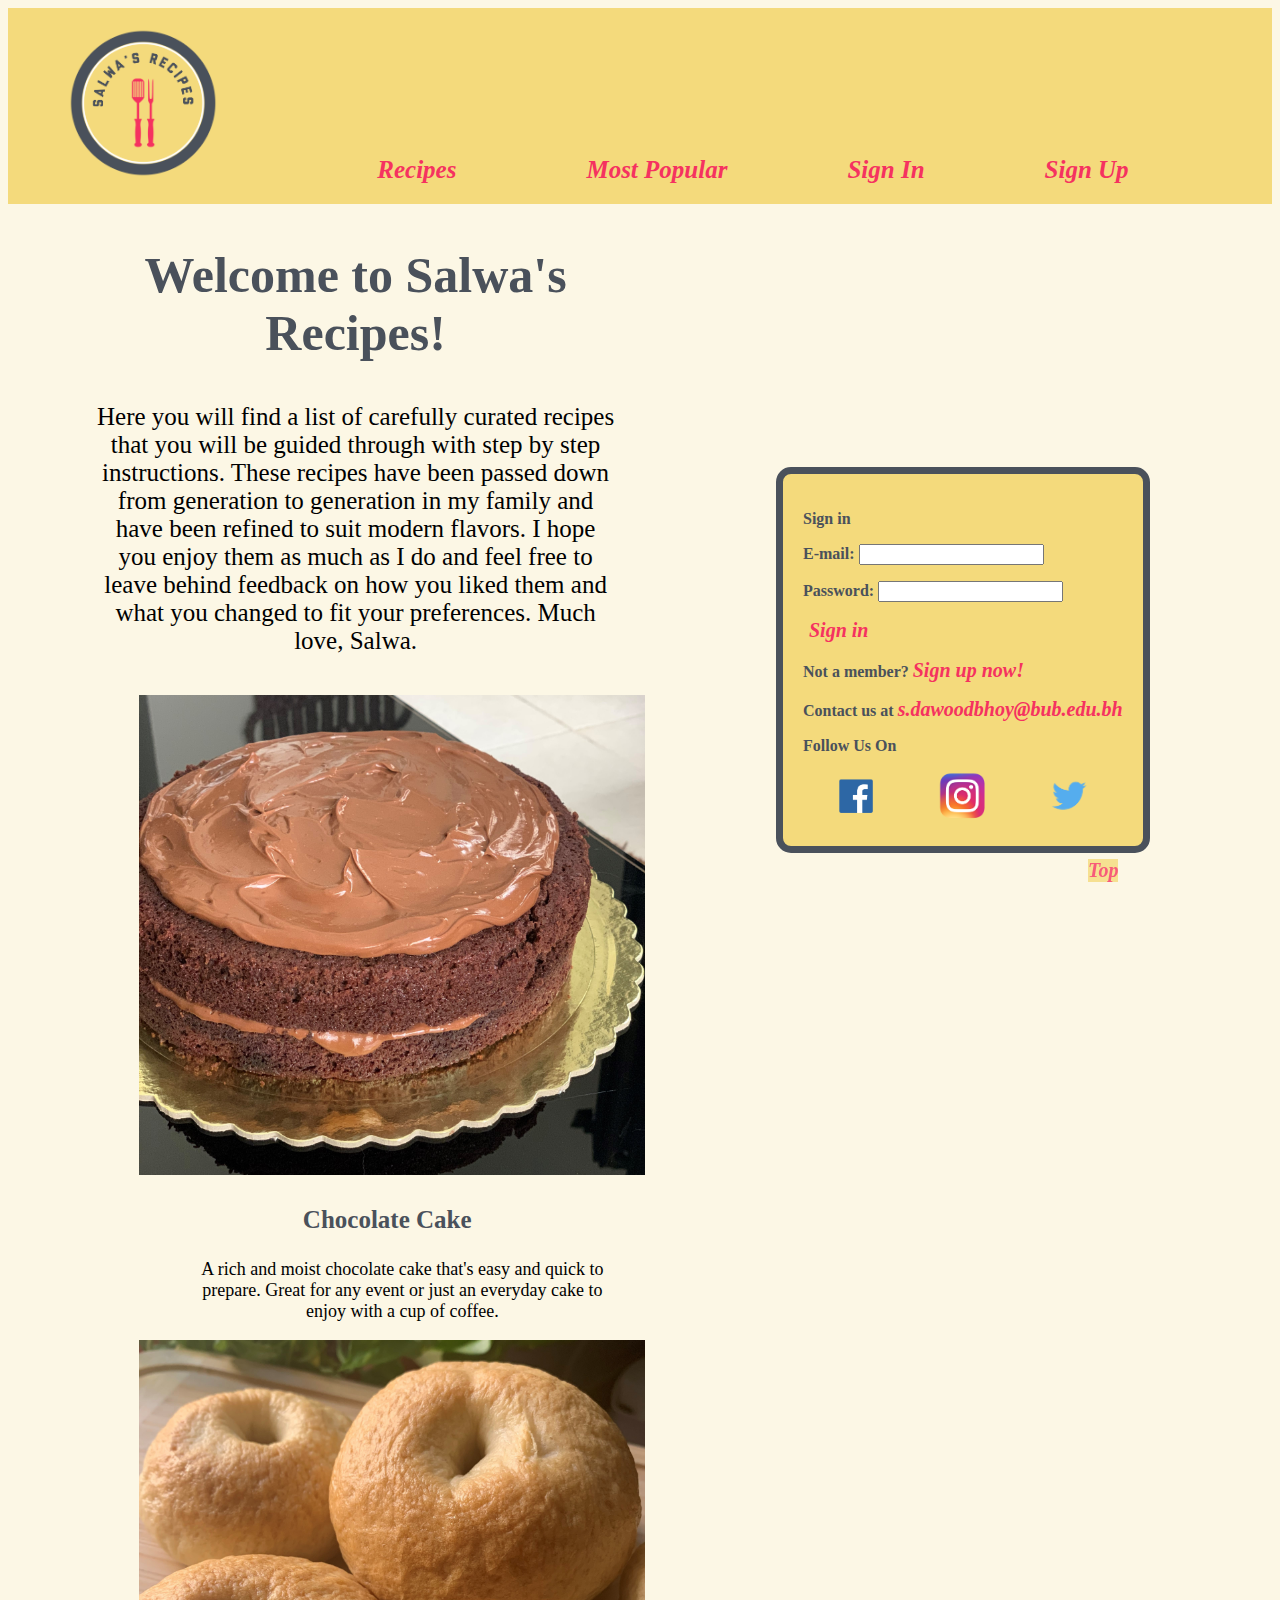
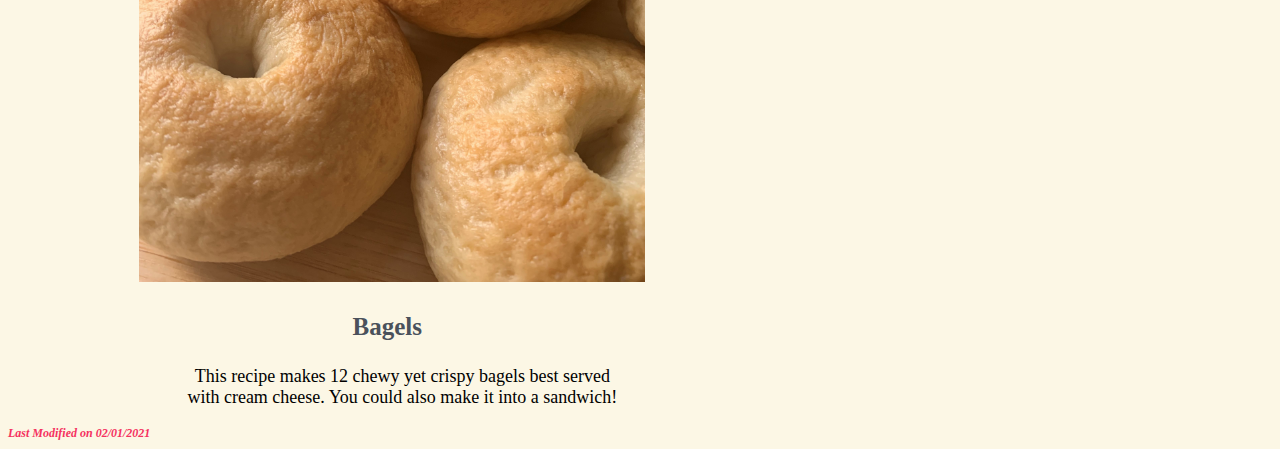
==== index.html @ 6504ed44 "Changed" ====
<!DOCTYPE html>
<html lang="en" dir="ltr">
  <head>
    <meta charset="utf-8">
    <meta name="author" content="Salwa Irfan">
    <meta name="description" content="Homepage with recipes and descriptions">
    <title>Salwa's Recipes</title>
    <meta name="viewport" content="width=device-width, initial-scale=1.0">
    <link href="Recipes.css" type="text/css" rel="stylesheet"/>
  </head>
  <body>
    <header id= "top">
      <div class= "logo">
        <a href="index.html">
        <img alt="Homepage" src="../Images/logo.png" title="Homepage"/> </a>
      </div>
      <div class = "links">
        <div class="dropdown">
          <button class="dropbtn">Recipes</button>
            <div class="dropdown-content">
              <a href="CakeRecipe.html">Chocolate Cake</a>
              <a href="BagelRecipe.html">Bagels</a>
            </div>
        </div>
        <a href="CakeRecipe.html">Most Popular</a>
        <a href="SignIn.html">Sign In</a>
        <a href="SignUp.html">Sign Up</a>
      </div>
    </header>
      <h2 class = "homepage">Welcome to Salwa's Recipes!</h2>
      <section>
        <h1>Newsletter</h1>
        <div class = "newsletter">
          <div id ="signin">
            <form action="example.php">
              <p> Sign in </p>
              <p> E-mail: <input type="email" id="E-mail" required="required"></p>
              <p>Password: <input type="password" id="Password" required="required"></p>
              <p><input class="input" type="submit" name="submit" value="Sign in"></p>
            </form>
          </div>
          <p class ="signup">Not a member? <a href="SignUp.html">Sign up now!</a> </p>
          <div>
            <p> Contact us at <a href="mailto:s.dawoodbhoy@bub.edu.bh">s.dawoodbhoy@bub.edu.bh</a></p>
            <p> Follow Us On</p>
            <div class= "socialmedia">
              <a href="https://www.facebook.com/facebook" target="_blank">
              <img alt="Facebook" src="../Images/FacebookLogo.png" title="Facebook"/> </a>
              <a href="https://www.instagram.com/" target="_blank">
              <img alt="Instagram" src="../Images/InstagramLogo.png" title="Instagram"/> </a>
              <a href="https://twitter.com/" target="_blank">
              <img alt="Twitter" src="../Images/TwitterLogo.png" title="Twitter"/></a>
            </div>
          </div>
        </div>
      </section>
      <p class="introduction">
        Here you will find a list of carefully curated recipes that you will be guided through with step by step instructions.
        These recipes have been passed down from generation to generation in my family and have been refined to suit modern flavors.
        I hope you enjoy them as much as I do and feel free to leave behind feedback on how you liked them and what you changed to fit your preferences.
        Much love, Salwa.
      </p>
      <div class="home">
        <div class="Cake">
          <a href="CakeRecipe.html">
          <img class="cake" alt="Chocolate Cake" src="../Images/ChocolateCake.jpg" title="Chocolate Cake"/></a>
          <h3>Chocolate Cake</h3>
          <p>A rich and moist chocolate cake that's easy and quick to prepare. Great for any event or just an everyday cake to enjoy with a cup of coffee.</p>
        </div>
        <div class="Bagels">
          <a href="BagelRecipe.html">
          <img class="bagels" alt="Bagels" src="../Images/Bagels.jpg" title="Bagels"/></a>
          <h3>Bagels</h3>
          <p>This recipe makes 12 chewy yet crispy bagels best served with cream cheese. You could also make it into a sandwich!</p>
        </div>
      </div>
      <a class = "totop" href="#top">Top</a>
    <footer>Last Modified on 02/01/2021 </footer>
  </body>
</html>
---- Recipes.css ----
/*for Phone*/
body {
  background-color: #FCF7E5;
  font-family: serif;
}

/*header*/
header {
  background-color:#F4DA7C;
  width: 100%;
}

/*image sizes*/
img {
  height: 100%;
  width: 100%;
}
.logo img {
  width: 30%;
  height: 30%;
}
.socialmedia img {
  width: 50px;
  height: 50px;
}
/*links*/
a, button, .input, .account a {
  background-color: #F4DA7C;
  color: #F53260;
  font-family: serif;
  font-size: 18px;
  font-style: italic;
  font-weight: bold;
  text-align: center;
  display: inline-block;
  cursor: pointer;
  border: 0px;
  margin: auto;
  text-decoration: none;
}
.links {
  padding-left: 2%;
  display: flex;
  justify-content: center;
}
.totop{
  font-size: 20px;
  position: fixed;
  left: 88%;
  bottom: 2%;
  opacity: 0.8;
}
.totop:hover {
  opacity: 1;
}

/*dropdown list*/
 .dropdown{
  position: relative;
  display: inline-block;
  font-weight: bold;
  margin: 10px;
}
.dropdown-content {
  display: none;
  position: absolute;
}
.dropdown-content a {
  text-align: center;
  font-size: 12px;
  padding: 6px 2px 6px 2px ;
  text-decoration: none;
  display: block;
}
.dropdown:hover .dropdown-content {display: block;}

footer {
  
  color: #F53260;
  font-style: italic;
  font-weight: bold;
  font-size: 12px;
  text-align: left;
}
/*newsletter*/
.newsletter {
  background-color: #F4DA7C;
  border: 7px solid #4a515b;
  border-radius: 15px;
  padding: 20px;
  display: none;
}
.newsletter p {
  color: #4A515B;
  font-family: serif;
  font-style: normal;
  font-weight: bold;
  font-size: 16px;
}
.socialmedia a {
  padding: 2px;
  display: inline;
  margin-left: 8%;
  margin-right: 7%;
}

/*h1, h2, h3, h4*/
section h1{
  display: none;
}
h2 {
  color: #4A515B;
  font-size: 40px;
  text-align: center;
  margin-right: 10%;
  margin-left: 10%;
}
h3{
  color: #4A515B;
  font-size: 25px;
  text-align: center;
  margin-right: 10%;
  margin-left: 10%;
}
h4{
  color: #4A515B;
  text-align: center;
  font-style: italic;
  font-size: 20px;
  margin-right: 10%;
  margin-left: 10%;
}

/*homepage*/
.introduction {
  font-size: 20px;
  text-align: center;
  margin-right: 10%;
  margin-left: 10%;
}
.home {
  text-align: center;
  margin-right: 10%;
  margin-left: 10%;
  font-size: 18px;
}
.home a {
  background-color: #FCF7E5;
}
.cake {
  padding-top:15px;
}

/*recipes*/
.chocolatecake p, .bagels p,{
  margin-right: 10%;
  margin-left: 10%;
  color: #F53260;
  font-style: italic;
  font-weight: bold;
  font-size: 18px;
  text-align: center;
}
.preptime {
  font-size: 16px;
  color: black;
  font-weight: bold;
  margin-right: 4%;
  margin-left: 4%;
}
.ingredients {
  font-size: 16px;
  margin-right: 9%;
  margin-left: 9%;
}
.directions {
  font-size: 16px;
  margin-right: 10%;
  margin-left: 4%;
}
table, tr {
  font-size: 16px;
  padding: 20px;
  text-align: left;
  border: 2px solid #4a515b;
  width: 30%;
  border-collapse: collapse;
}
table {
  margin-left: 15%;
  margin-right: 15%;
  width: 70%;
}
.header {
  border-bottom: hidden;
}
textarea {
  margin-left: 15%;
  margin-right: 15%;
  width: 70%;
  height: 100px;
}

/*Sign in and sign up*/
.contact .newsletter {
  margin-top: 30px;
  display: inline-block;
  margin-right: 10%;
  margin-left: 10%;
}
.account  {
  margin-right: 10%;
  margin-left: 10%;
}
.account a {
  margin-top: 10px;
}

/*for iPad*/
@media only screen and (min-width:768px){
  /*header*/
  .logo img {
    width: 20%;
    height: 20%;
    margin-top: 10px;
  }
  .chocolatecake img, .bagels img {
    width: 70%;
    height: 70%;
    margin-left: 16%;
    margin-right: 25px;
  }
  a, button, .input, .account a {
    font-size: 20px;
  }
  .links{
  display: inline;
  display: flex;
  justify-content: center;
  }
  .dropdown-content a {
    font-size: 18px;
    padding: 10px 8px 10px 8px ;
  }
  .totop {
    font-size: 20px;
    left: 85%;
  }
  h2 {
    font-size: 50px;
  }
  h3 {
    font-size: 30px;
  }
  h4 {
    font-size: 25px;
  }

  /*homepage*/
  .introduction {
    font-size: 25px;
  }
  .home {
    font-size: 25px;
  }

  /*recipes*/
  .chocolatecake p, .bagels p {
    font-size: 22px;
    margin-right: 10%;
    margin-left: 10%;
  }
  .preptime {
    font-size: 18px;
    margin-right: 5%;
    margin-left: 5%;
  }
  .ingredients {
    font-size: 18px;
    margin-right: 5%;
    margin-left: 5%;
  }
  .directions {
    font-size: 18px;
    margin-right: 7%;
    margin-left: 5%;
  }
  table {
    margin-left: 25%;
    margin-right: 25%;
    width: 50%;
  }
  tr {
    font-size: 18px;
  }
  textarea {
    margin-left: 25%;
    margin-right: 25%;
    width: 50%;
  }

  /*Sign up and sign in*/
  .contact .newsletter {
    margin-left: 21%;
    margin-right: 21%;
  }
  .account {
    margin-left: 20%;
    margin-right: 20%;
  }
}
/*for desktop/full screen*/
@media only screen and (min-width: 1000px){
  /*header*/
  header a, button {
    font-size: 25px;
    padding: 10px 60px 10px 60px;
  }
  .links {
    display: inline-flex;
    justify-content: center;
  }
  .dropdown {
    position: relative;
    display: inline-block;
  }
  .dropdown-content a {
    padding: 12px 30px;
  }
  .logo {
    display: inline-block;
  }
  .logo img {
    height: 150px;
    width: 150px;
  }
  .newsletter {
    display: block;
    margin-left: 60%;
    margin-right: 5%;
    margin-top: 5%;
    float: right;
    position: absolute;
    clear: both;
  }

    /*h2, h3 and h4*/
  h2 {
    margin-right: 50%;
    margin-left: 5%;
  }
  h3 {
    font-size: 25px;
    margin-right: 60%;
    margin-left: 10%;
  }
  h4 {
    font-size: 20px;
    margin-right: 60%;
    margin-left: 15%;
  }

    /*homepage*/
  .introduction {
    margin-right: 52%;
    margin-left: 7%;
  }
  .home p {
    margin-right: 52%;
    margin-left: 5%;
    font-size: 18px;
  }
  .home img {
    margin-right: 52%;
    margin-left: 0.5%;
    width: 50%;
    height: 50%;
  }

  /*recipes*/
  div.quotations {
    position: absolute;
    float: left;
    margin-top: 70px;
  }
  div.quotations p {
    font-size: 18px;
    margin-left: 740px;
    margin-right: 30px;
    padding: 5px;
  }

  .ChocolateCake, .bagel {
    width: 50%;
    margin-right: 60%;
    margin-left: 5%;
  }
  .chocolatecake img, .bagels img {
    height: 50%;
    width: 50%;
    margin-left: 5%;
    margin-right: 50%;
  }
  .chocolatecake p, .bagels p {
    margin-right: 50%;
    margin-left: 10%;
  }
  .preptime {
    margin-right: 52%;
    margin-left: 4%;
  }
  .ingredients form {
    margin-right: 52%;
    margin-left: 1%;
  }
  .directions {
    margin-right: 45%;
    margin-left: 4%;
  }
  table {
    width: 30%;
    margin-top: 40px;
    margin-right: 70%;
    margin-left: 15%;
  }
  textarea {
    margin-right: 70%;
    margin-left: 25%;
  }

  /*sign in and sign up*/
  .contact .newsletter {
    position: absolute;
    top: 55%;
    margin-left: 60%;
    margin-right: 5%;
  }
  .account {
    margin-left: 5%;
    margin-right: 40%;
  }
  .account h2 , .account h4 {
    margin-left: 0%;
    margin-right: 30%;
  }
  .account a{
    margin-top: 20px;
  }
}
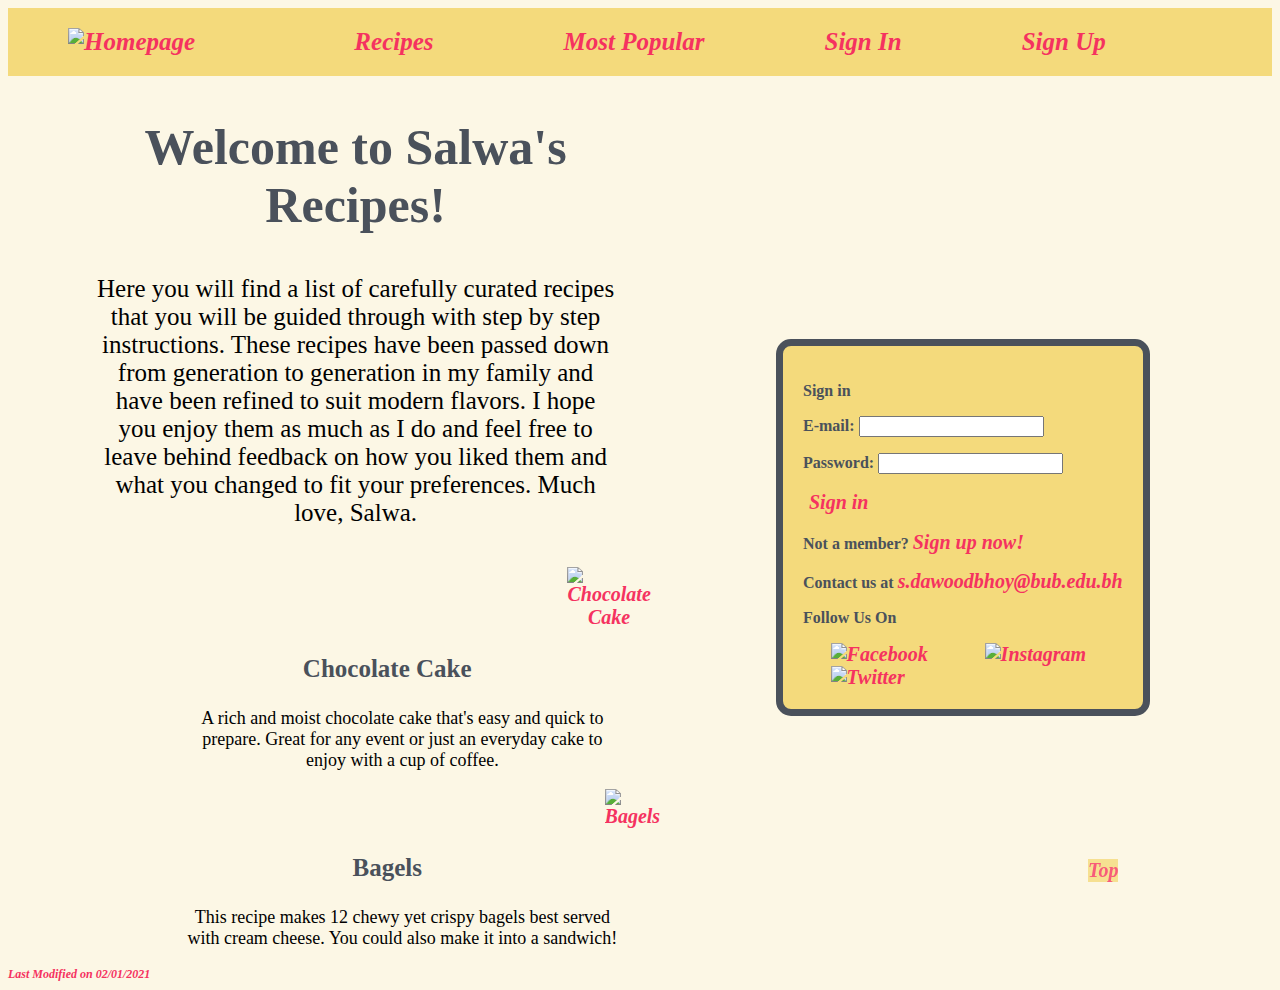
==== commit ecb2c788: "added" ====
--- a/index.html
+++ b/index.html
@@ -12,7 +12,7 @@
     <header id= "top">
       <div class= "logo">
         <a href="index.html">
-        <img alt="Homepage" src="../Images/logo.png" title="Homepage"/> </a>
+        <img alt="Homepage" src="Images/logo.png" title="Homepage"/> </a>
       </div>
       <div class = "links">
         <div class="dropdown">
@@ -45,11 +45,11 @@
             <p> Follow Us On</p>
             <div class= "socialmedia">
               <a href="https://www.facebook.com/facebook" target="_blank">
-              <img alt="Facebook" src="../Images/FacebookLogo.png" title="Facebook"/> </a>
+              <img alt="Facebook" src="Images/FacebookLogo.png" title="Facebook"/> </a>
               <a href="https://www.instagram.com/" target="_blank">
-              <img alt="Instagram" src="../Images/InstagramLogo.png" title="Instagram"/> </a>
+              <img alt="Instagram" src="Images/InstagramLogo.png" title="Instagram"/> </a>
               <a href="https://twitter.com/" target="_blank">
-              <img alt="Twitter" src="../Images/TwitterLogo.png" title="Twitter"/></a>
+              <img alt="Twitter" src="Images/TwitterLogo.png" title="Twitter"/></a>
             </div>
           </div>
         </div>
@@ -63,13 +63,13 @@
       <div class="home">
         <div class="Cake">
           <a href="CakeRecipe.html">
-          <img class="cake" alt="Chocolate Cake" src="../Images/ChocolateCake.jpg" title="Chocolate Cake"/></a>
+          <img class="cake" alt="Chocolate Cake" src="Images/ChocolateCake.jpg" title="Chocolate Cake"/></a>
           <h3>Chocolate Cake</h3>
           <p>A rich and moist chocolate cake that's easy and quick to prepare. Great for any event or just an everyday cake to enjoy with a cup of coffee.</p>
         </div>
         <div class="Bagels">
           <a href="BagelRecipe.html">
-          <img class="bagels" alt="Bagels" src="../Images/Bagels.jpg" title="Bagels"/></a>
+          <img class="bagels" alt="Bagels" src="Images/Bagels.jpg" title="Bagels"/></a>
           <h3>Bagels</h3>
           <p>This recipe makes 12 chewy yet crispy bagels best served with cream cheese. You could also make it into a sandwich!</p>
         </div>
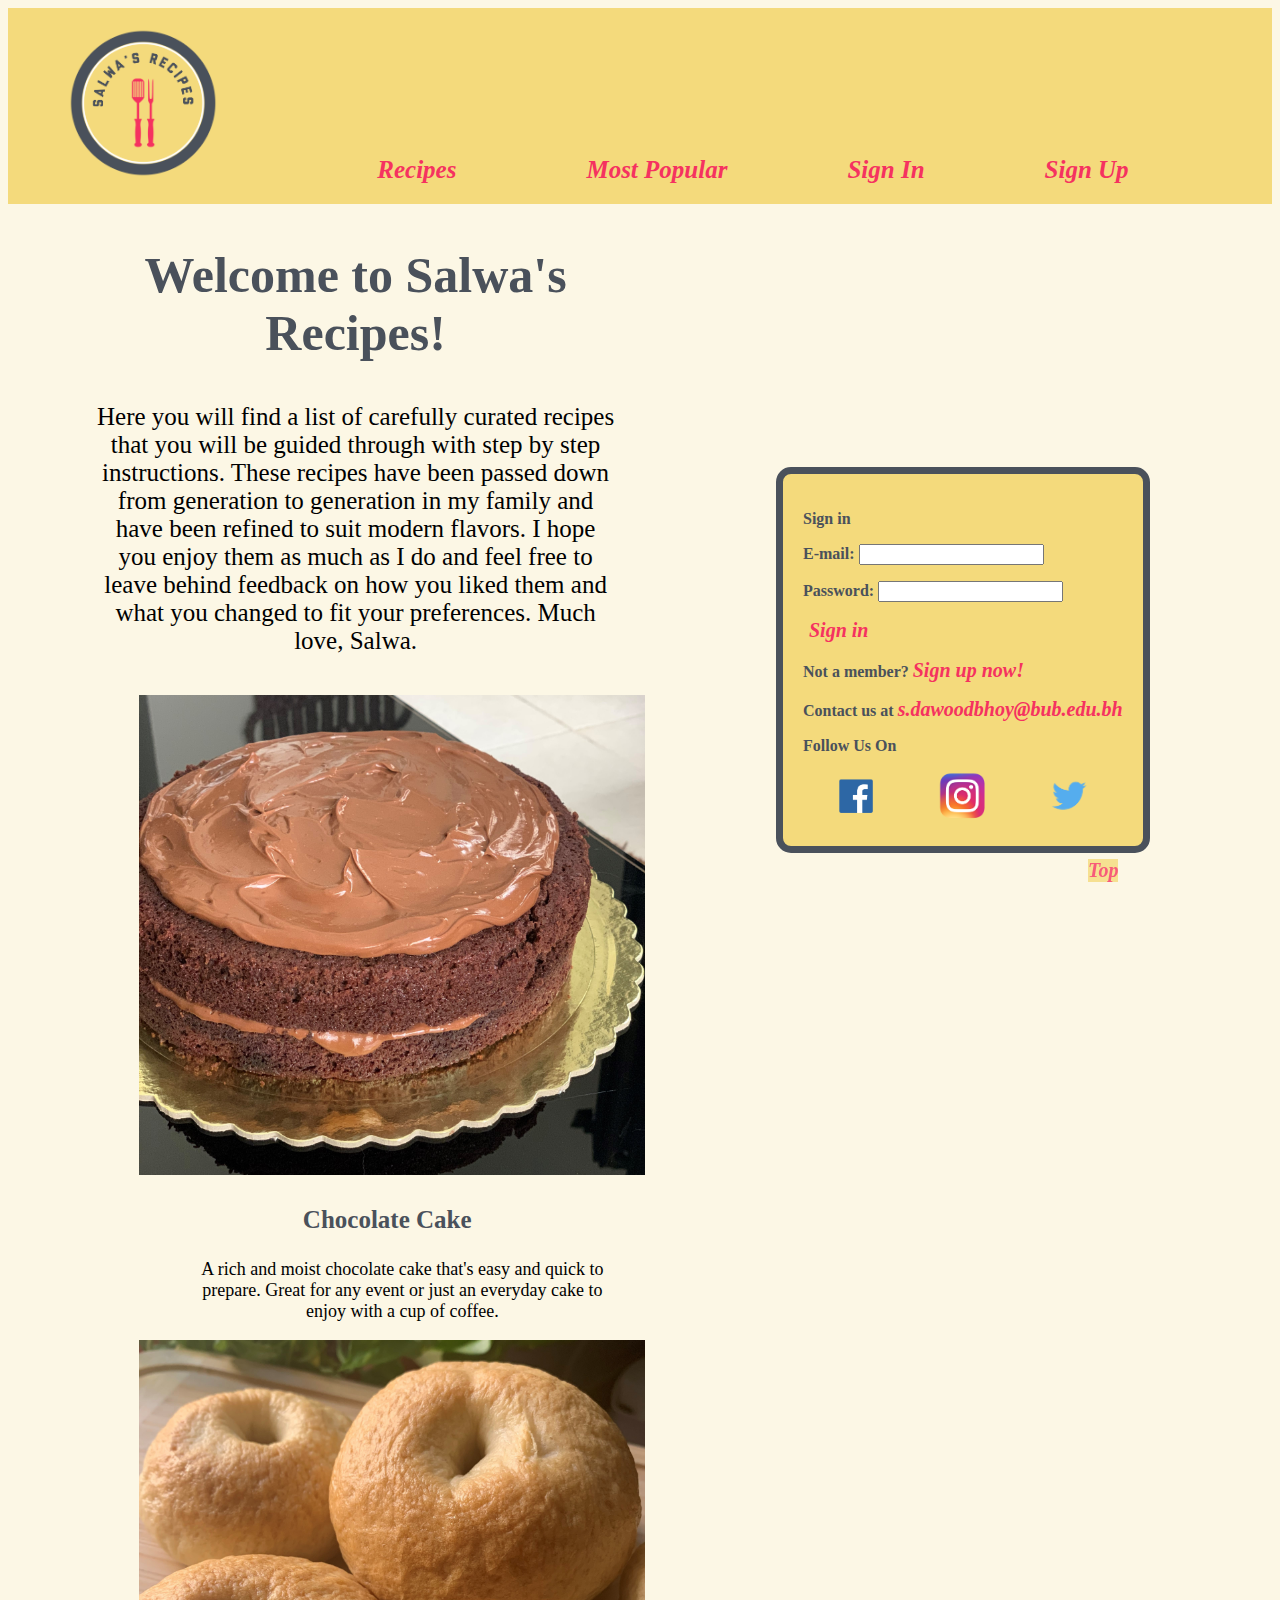
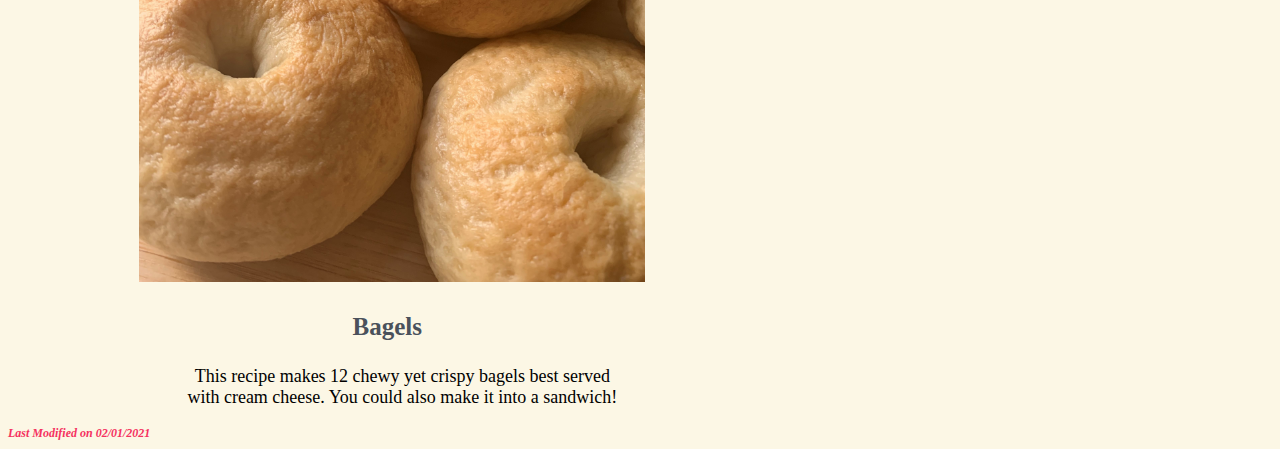
==== commit 37c786fb: "added again" ====
--- a/index.html
+++ b/index.html
@@ -12,7 +12,7 @@
     <header id= "top">
       <div class= "logo">
         <a href="index.html">
-        <img alt="Homepage" src="Images/logo.png" title="Homepage"/> </a>
+        <img alt="Homepage" src="logo.png" title="Homepage"/> </a>
       </div>
       <div class = "links">
         <div class="dropdown">
@@ -45,11 +45,11 @@
             <p> Follow Us On</p>
             <div class= "socialmedia">
               <a href="https://www.facebook.com/facebook" target="_blank">
-              <img alt="Facebook" src="Images/FacebookLogo.png" title="Facebook"/> </a>
+              <img alt="Facebook" src="FacebookLogo.png" title="Facebook"/> </a>
               <a href="https://www.instagram.com/" target="_blank">
-              <img alt="Instagram" src="Images/InstagramLogo.png" title="Instagram"/> </a>
+              <img alt="Instagram" src="InstagramLogo.png" title="Instagram"/> </a>
               <a href="https://twitter.com/" target="_blank">
-              <img alt="Twitter" src="Images/TwitterLogo.png" title="Twitter"/></a>
+              <img alt="Twitter" src="TwitterLogo.png" title="Twitter"/></a>
             </div>
           </div>
         </div>
@@ -63,13 +63,13 @@
       <div class="home">
         <div class="Cake">
           <a href="CakeRecipe.html">
-          <img class="cake" alt="Chocolate Cake" src="Images/ChocolateCake.jpg" title="Chocolate Cake"/></a>
+          <img class="cake" alt="Chocolate Cake" src="ChocolateCake.jpg" title="Chocolate Cake"/></a>
           <h3>Chocolate Cake</h3>
           <p>A rich and moist chocolate cake that's easy and quick to prepare. Great for any event or just an everyday cake to enjoy with a cup of coffee.</p>
         </div>
         <div class="Bagels">
           <a href="BagelRecipe.html">
-          <img class="bagels" alt="Bagels" src="Images/Bagels.jpg" title="Bagels"/></a>
+          <img class="bagels" alt="Bagels" src="Bagels.jpg" title="Bagels"/></a>
           <h3>Bagels</h3>
           <p>This recipe makes 12 chewy yet crispy bagels best served with cream cheese. You could also make it into a sandwich!</p>
         </div>
